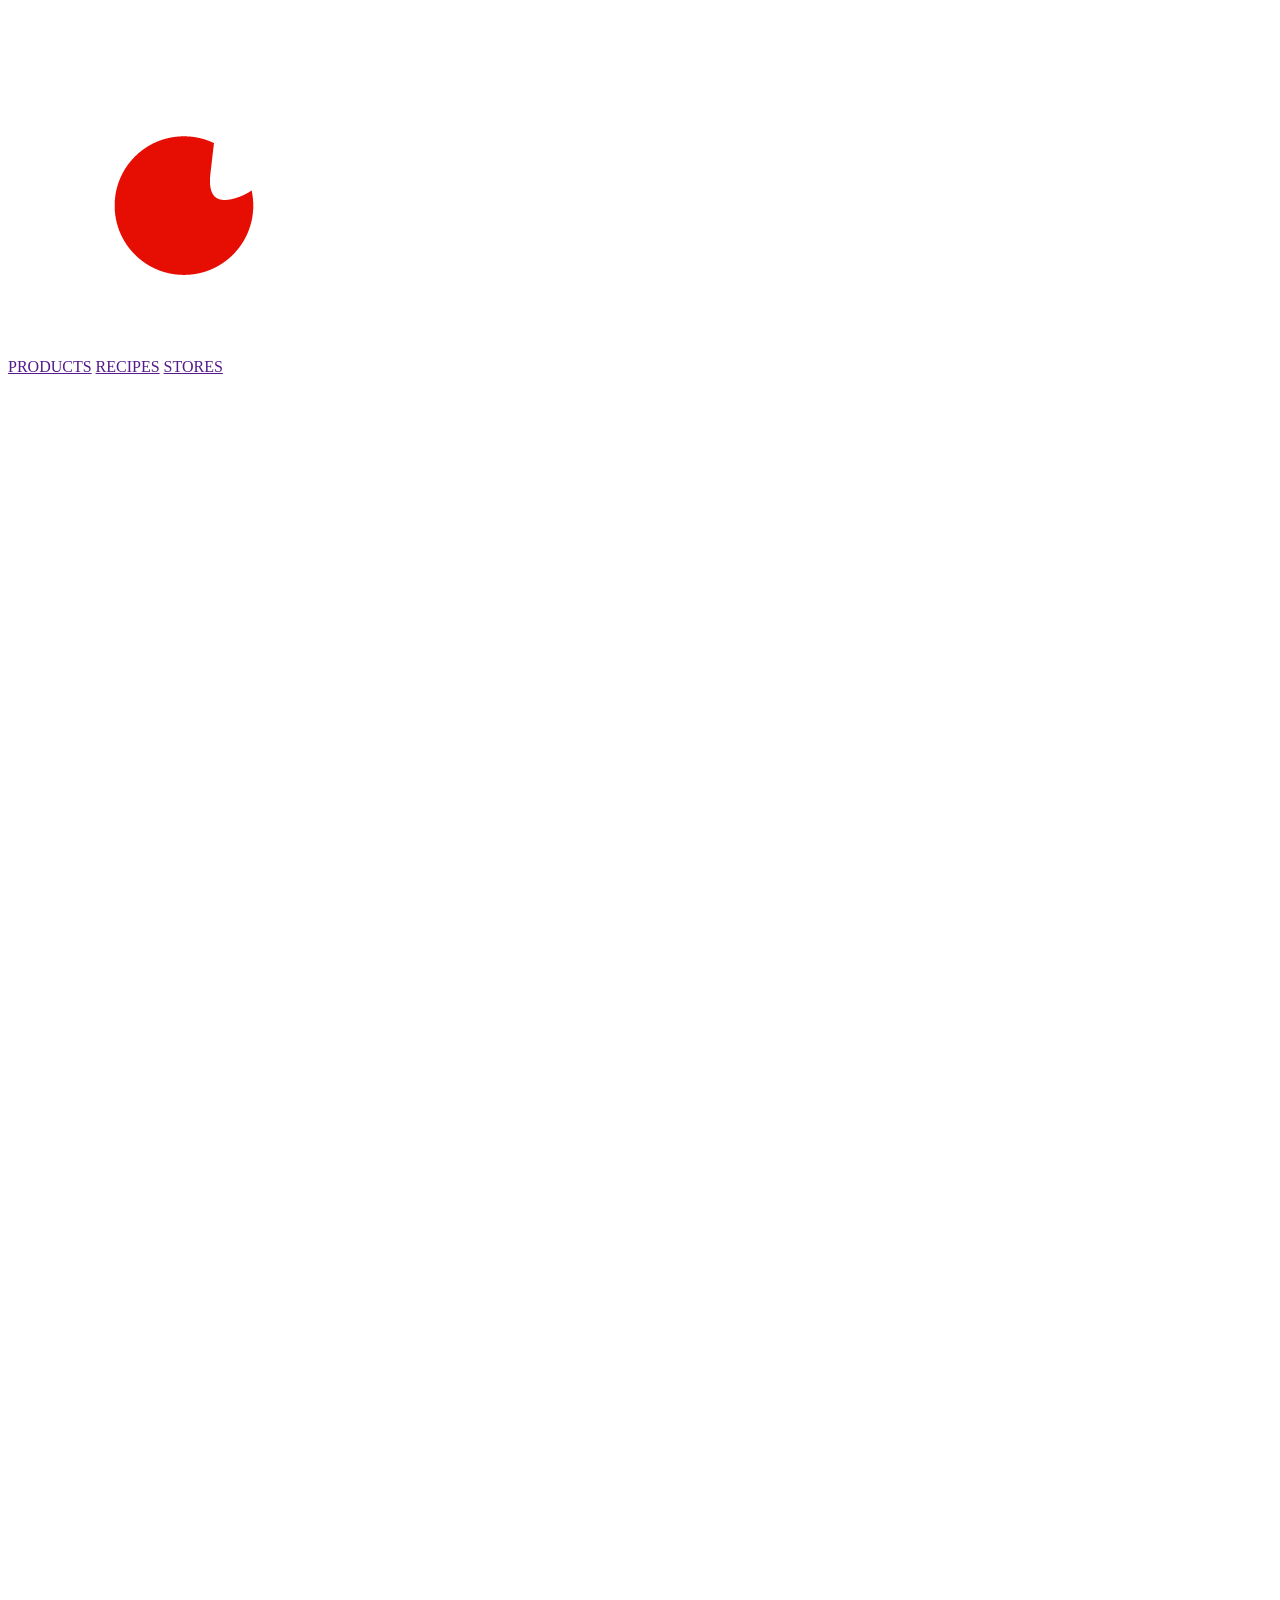
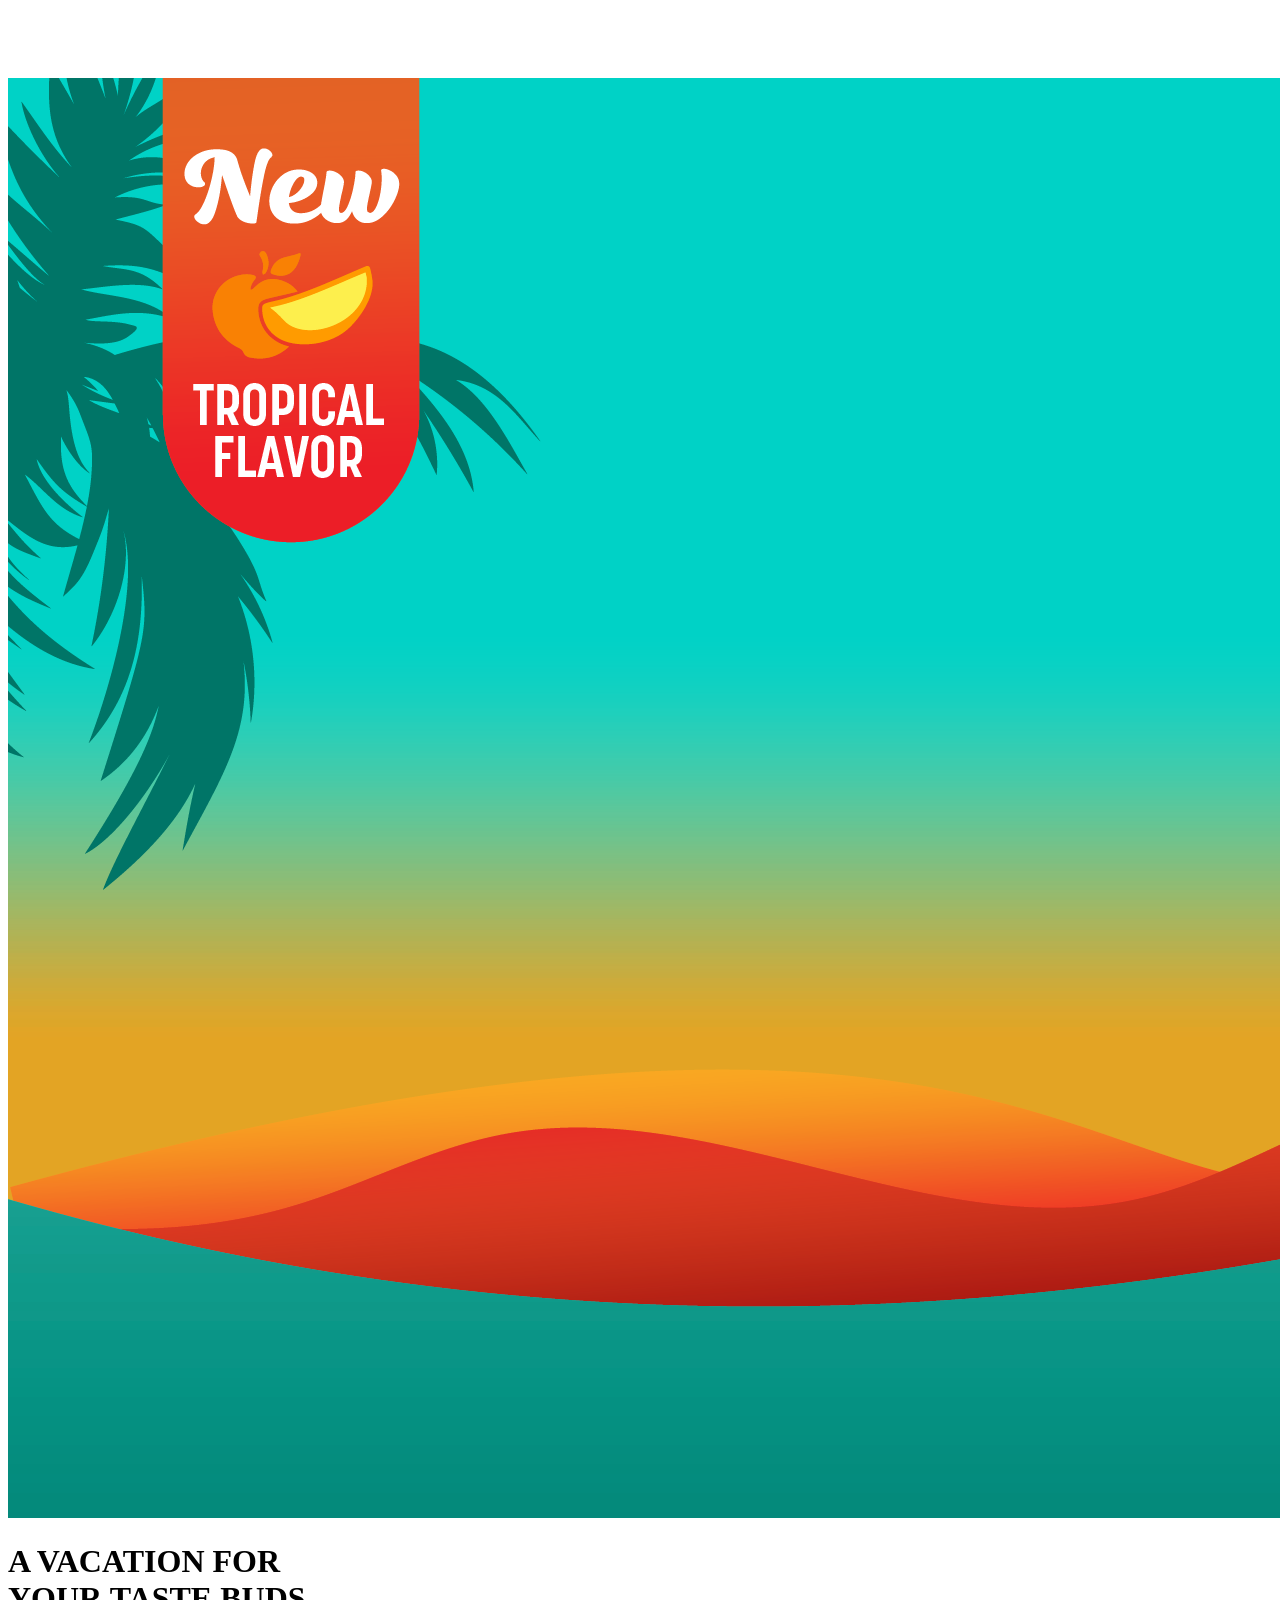
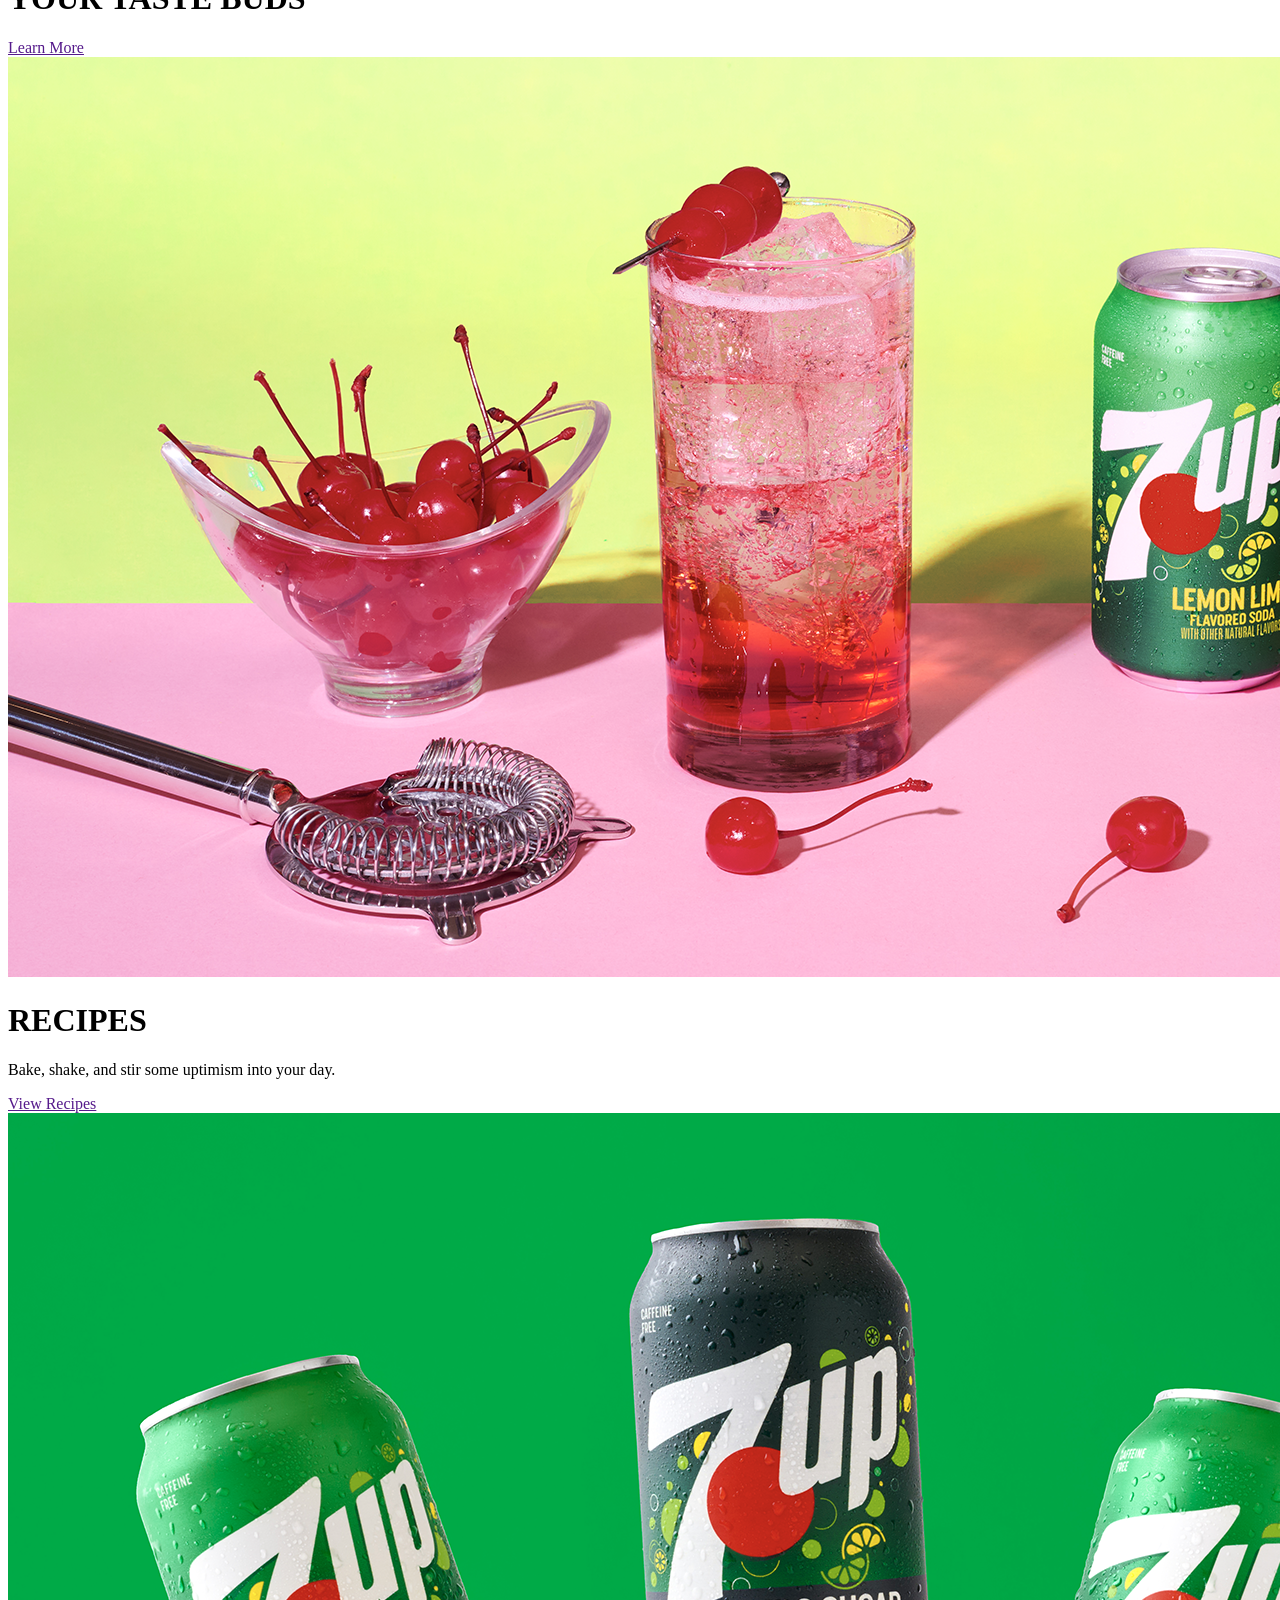
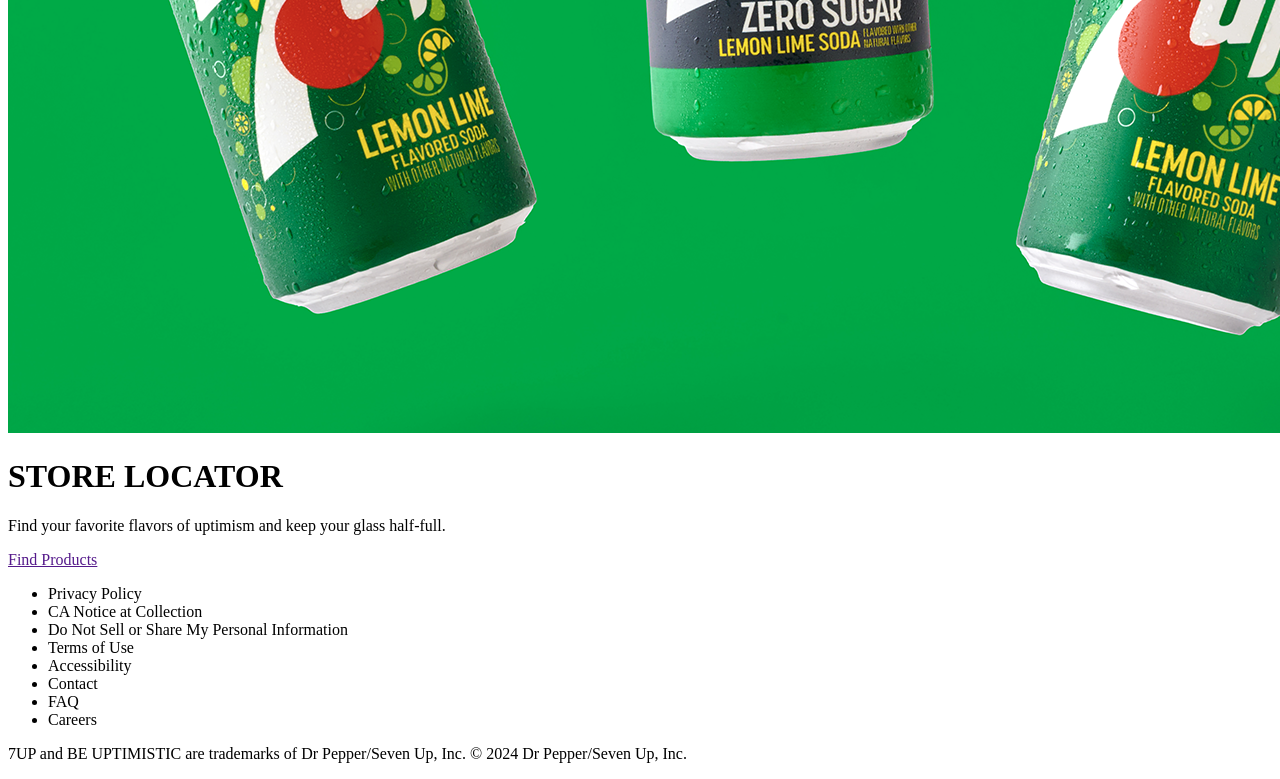
==== 7up website/index.html @ 52ab58cf "Add files via upload" ====
<!DOCTYPE html>
<html lang="en">
<head>
    <meta charset="UTF-8">
    <meta name="viewport" content="width=device-width, initial-scale=1.0">
    <title>7UP | 7up.com</title>

    <link rel="preconnect" href="https://fonts.googleapis.com">
    <link rel="preconnect" href="https://fonts.gstatic.com" crossorigin>
    <link href="https://fonts.googleapis.com/css2?family=Fredoka:wght@300..700&display=swap" rel="stylesheet">


    <link rel="icon" href="./images/favicon.png">
    <link rel="stylesheet" href="./homepage.css">


</head>
<body>
    <header>
               <img src="./images/7up-logo.png">


                <nav class="nav-bar">
                    <a class="nav-font" class="bar-text" href="">PRODUCTS</a>
                    <a class="nav-font" class="bar-text" href="">RECIPES</a>
                    <a class="nav-font" class="bar-text" href="">STORES</a>
                </nav>

           <div class="social-icons">
                <img class="icon" src="./images/7up_facebook.png" alt="">
                <img class="icon" src="./images/7up_instagram.png" alt="">
                <img class="icon" src="./images/7up_tiktok.png" alt="">
                <img class="icon" src="./images/7up_x.png" alt="">
                <img class="icon" src="./images/7up_youtube.png" alt="">
                <img class="icon" src="./images/7up_pinterest.png" alt="">
    </header>

    <main>

        <div class="container">
           <img class="container-1" src="./images/background 1.png" alt="">

           <h1 class="baner-text1">A VACATION FOR <br> YOUR TASTE BUDS</h1>

           <a class="button-1" href="">Learn More</a>

        </div>

        <div class="container-2">
            <img class="background-2" src="./images/background 2.png" alt="">

            <h1 class="baner-text2">RECIPES</h1>

            <p class="p-text1">Bake, shake, and stir some uptimism into your day.</p>

            <a class="a-text1" href="">View Recipes</a>
        </div>

        <div class="container-3">
            <img class="background-3" src="./images/background 3.png" alt="">

            <h1 class="baner-text3">STORE LOCATOR</h1>

            <p class="p-text2">Find your favorite flavors of uptimism and keep your glass half-full.</p>

            <a class="button-2" href="">Find Products</a>
        </div>

    </main>

    <footer>
        <div id="footer">
        <ul class="footer-text">
            <li class="footer-data">Privacy Policy </li>
            <li class="footer-data">CA Notice at Collection </li>
            <li class="footer-data">Do Not Sell or Share My Personal Information </li>
            <li class="footer-data">Terms of Use </li>
            <li class="footer-data">Accessibility </li>
            <li class="footer-data">Contact </li>
            <li class="footer-data">FAQ </li>
            <li class="footer-data">Careers </li>
        </ul>

       <p id="p-text3">7UP and BE UPTIMISTIC are trademarks of Dr Pepper/Seven Up, Inc. © 2024 Dr Pepper/Seven Up, Inc.</p>

        </div>
    </footer>

</body>
</html>
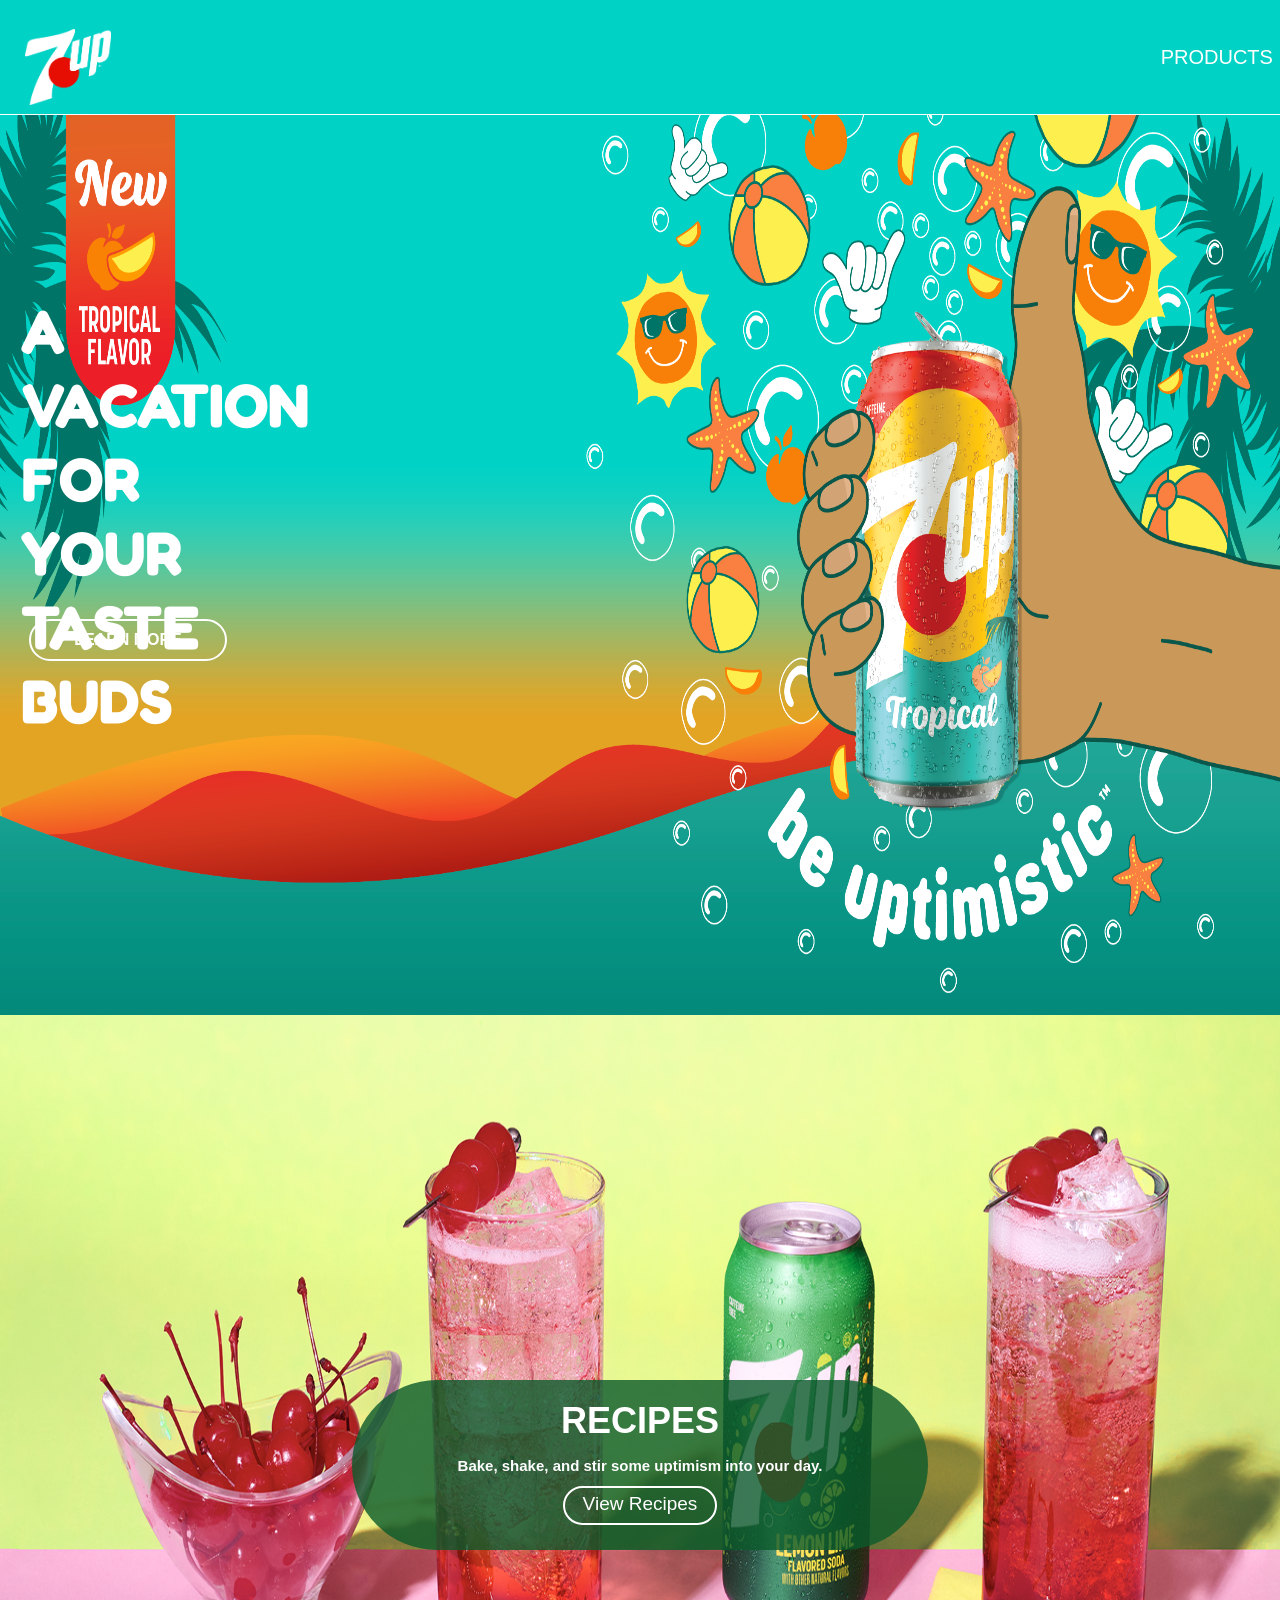
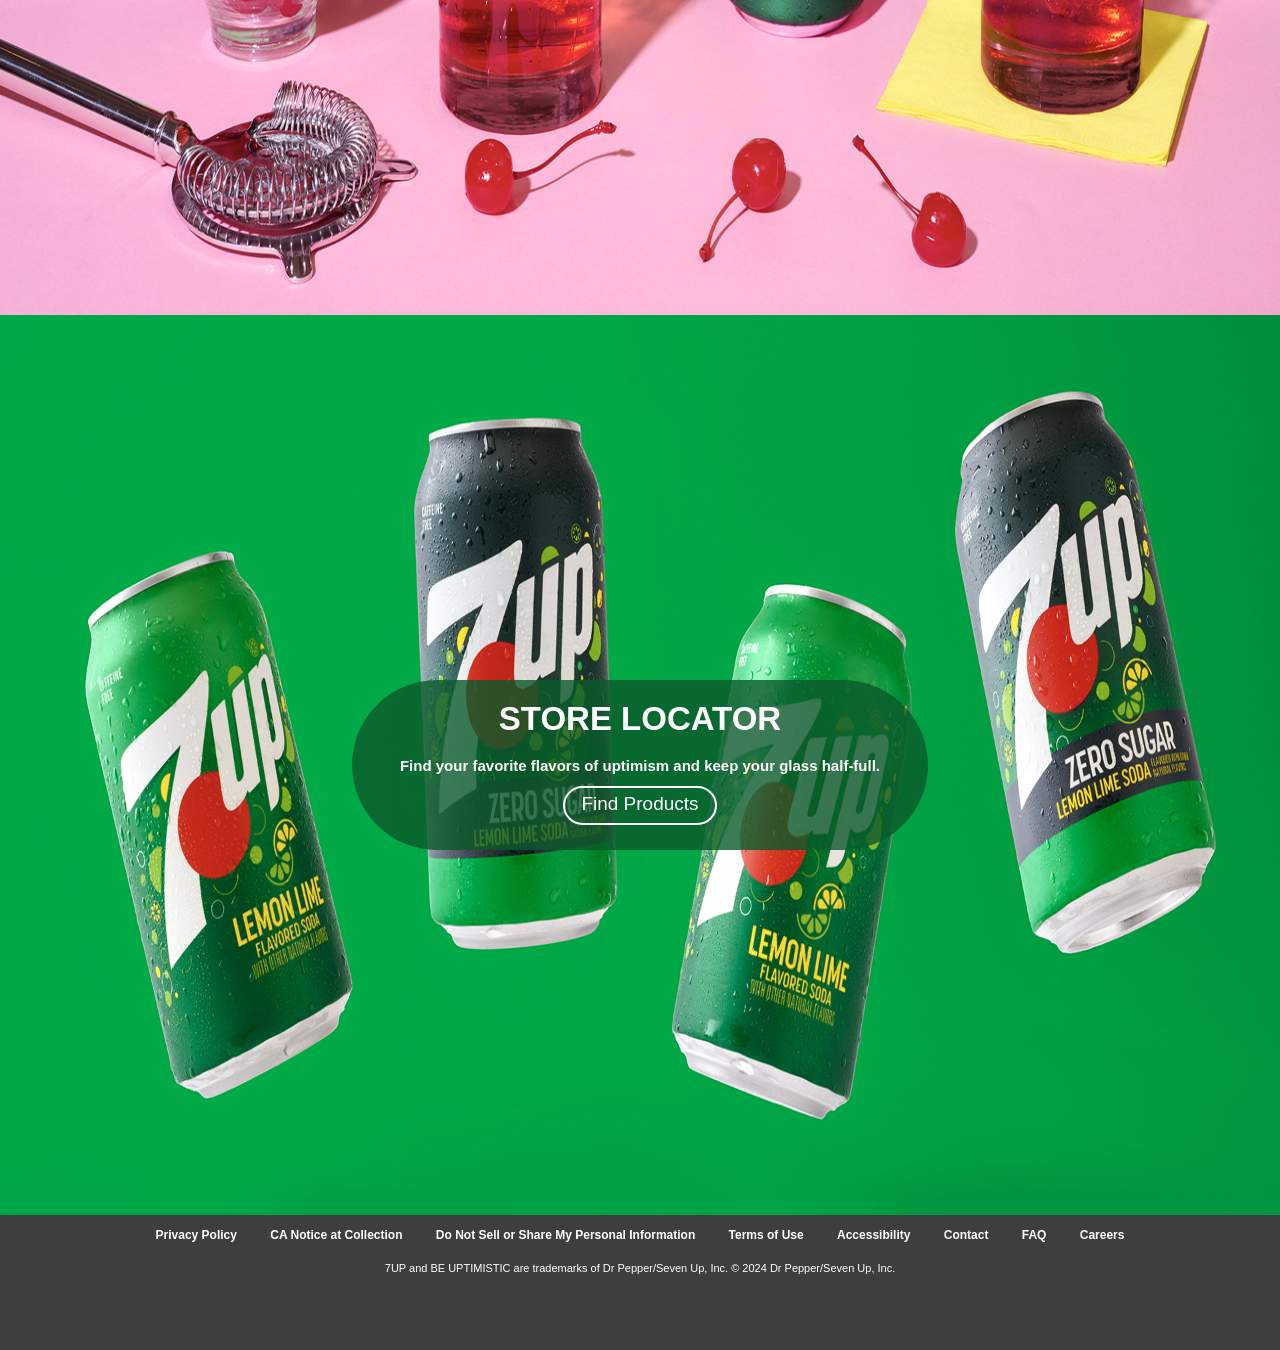
==== commit dbde0047: "Update index.html" ====
--- a/7up website/index.html
+++ b/7up website/index.html
@@ -11,7 +11,7 @@
 
 
     <link rel="icon" href="./images/favicon.png">
-    <link rel="stylesheet" href="./homepage.css">
+    <link rel="stylesheet" href="./index.css">
 
 
 </head>
@@ -87,4 +87,4 @@
     </footer>
 
 </body>
-</html>+</html>
--- a/7up website/index.css
+++ b/7up website/index.css
@@ -0,0 +1,266 @@
+*{
+    margin: 0px;
+    padding: 0px;
+    
+}
+
+
+header{
+    background-color: rgb(0, 210, 198);
+    height: 114px;
+    width: 100%;
+
+    display: flex;
+    justify-content: space-between;
+    align-items: center;
+}
+
+
+img{
+    height: 76px;
+    padding-left: 25px;
+    padding-top: 20px;
+    cursor: pointer;
+}
+
+
+.nav-bar{
+    display: flex;
+    justify-content: right;
+    align-items: center;
+
+    gap: 20px;
+    text-decoration: none;
+    padding-left: 1050px;
+    
+    margin: solid white border 1px;
+    
+}
+
+
+.nav-font{
+    color: white;
+    font-family: "korolev-compressed", sans-serif;
+    font-size: 20px;
+    font-weight: 500;
+    background: transparent;
+    text-transform: uppercase;
+    text-decoration: none;
+}
+
+
+.icon{
+    height: 30px;
+    padding: 0px;
+}
+
+
+.social-icons{
+    margin-right: 50px;
+}
+
+.container-1{
+    height: 100vh;
+    width: 100%;
+    padding: 0;
+    margin-top: 1px;
+    cursor: default;
+   
+}
+
+
+.container{
+   display: flex;
+   justify-content: center;
+   align-items: center;
+   position: relative;
+}
+
+
+.baner-text1{
+  position: absolute;
+  color: white;
+  text-align: left;
+  margin-right: 1000px;
+  font-size: 4.8vw;
+  font-weight: 800;
+  font-family: "Fredoka", sans-serif;
+  line-height: 74px;
+  margin-bottom: 100px;
+  margin-left: 50px;
+  cursor: text;
+}
+
+
+.button-1{
+    position: absolute;
+    margin-top: 150px;
+    margin-right: 80%;
+    border: 2px solid white;
+    border-radius: 30px;
+    padding: 10px 43px;
+    text-decoration: none;
+    text-transform: uppercase;
+    color: white;
+    font-family: "korolev-compressed", sans-serif;
+    font-weight: bold;
+    font-size: medium;
+}
+
+
+.background-2{
+    height: 100vh;
+    width: 100%;
+    padding: 0;
+    cursor: default;
+}
+
+
+.container-2{
+    display:flex;
+    justify-content: center;
+    align-items: center;
+    position: relative;
+}
+
+
+.baner-text2{
+    position: absolute;
+    text-align: center;
+    font-family:"korolev-compressed", sans-serif; 
+    color: white;
+    border-radius: 100px;
+    width: 45%;
+    height: 150px;
+    background-color: rgba(10, 91, 43, 0.8);
+    font-size: 36px;
+    padding-top: 20px;
+}
+
+
+.p-text1{
+    position: absolute;
+    margin-top: 0px;
+    color: white;
+    font-family:"korolev-compressed", sans-serif;
+    font-weight: bold;
+    font-size: 15px;
+}
+
+
+.a-text1{
+    position: absolute;
+    margin-top: 80px;
+    color: white;
+    font-family:"korolev", sans-serif;
+    text-decoration: none;
+    font-size: 19px;
+    border: 2px white solid;
+    border-radius: 30px;
+    width: 150px;
+    height: 30px;
+    text-align: center;
+    padding-top: 5px;
+}
+
+
+.background-3{
+    height: 100vh;
+    width: 100%;
+    padding: 0;
+    cursor: default;
+}
+
+
+.container-3{
+    display:flex;
+    justify-content: center;
+    align-items: center;
+    position: relative;
+}
+
+
+.baner-text3{
+    position: absolute;
+    text-align: center;
+    font-family:"korolev-compressed", sans-serif; 
+    color: white;
+    border-radius: 100px;
+    width: 45%;
+    height: 150px;
+    background-color: rgba(10, 91, 43, 0.8);
+    font-size: 33px;
+    padding-top: 20px;
+}
+
+
+.p-text2{
+    position: absolute;
+    text-align: center;
+    color: white;
+    font-family:"korolev-compressed", sans-serif;
+    font-weight: bold;
+    font-size: 15px;
+}
+
+
+.button-2{
+    position: absolute;
+    margin-top: 80px;
+    color: white;
+    font-family:"korolev", sans-serif;
+    text-decoration: none;
+    font-size: 19px;
+    border: 2px white solid;
+    border-radius: 30px;
+    width: 150px;
+    height: 30px;
+    text-align: center;
+    padding-top: 5px;
+}
+
+
+.footer-data{
+    display: inline;
+    color: white;
+    font-family:"korolev", sans-serif;
+    padding: 15px;
+    font-size: 12px;
+    font-weight: bold;
+}
+
+
+#footer{
+    height: 125px;
+    width: 100%;
+    background-color: #3e3e3e;
+    text-align: center;
+    padding-top: 10px;
+
+}
+
+
+#p-text3{
+    font-family:"korolev", sans-serif;
+    color: white;
+    font-size: 11px;
+    margin-top: 19px;
+
+}
+
+
+
+
+    
+
+
+
+
+
+
+
+    
+
+
+
+
